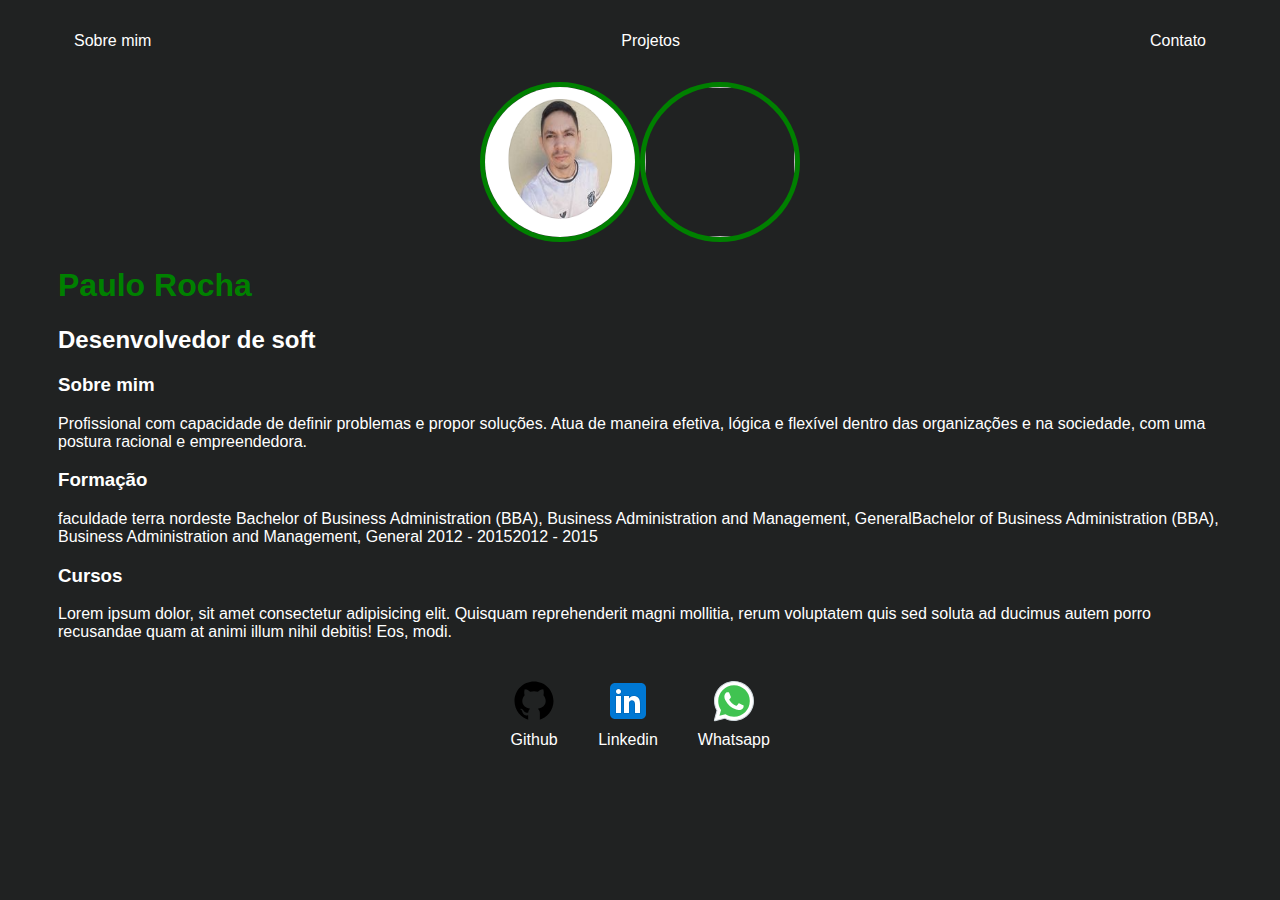
==== index.html @ 7075f6df "projeto portfólio" ====
<!DOCTYPE html>
<html lang="en">
<head>
    <meta charset="UTF-8">
    <meta name="viewport" content="width=device-width, initial-scale=1.0">
    <title>Paulo Rocha</title>
    <link rel="stylesheet" href="index.css">
</head>
<body>
    <div class="container">
        <nav>
            <ul>
                <li>
                    <a href="index.html">Sobre mim</a>
                </li>
                <li>
                    <a href="project.html">Projetos</a>
                </li>
                <li>
                    <a href="contact.html">Contato</a>
                </li>
            </ul>
        </nav>
    
        <header>
            <div class="center">
                <img src="./img/paulo.png"><img>
            </div>
            <h1>Paulo Rocha</h1>
            <h2>Desenvolvedor de soft</h2>
        </header>
        
        <main>
            <section>
                <h3>Sobre mim</h3>
                <p>
                    Profissional com capacidade de definir problemas e propor soluções. Atua de maneira efetiva, lógica e flexível dentro das organizações e na sociedade, com uma postura racional e empreendedora.
    
                </p>
            </section>
            <section>
                <h3>Formação</h3>
                <p>
                    faculdade terra nordeste
                Bachelor of Business Administration (BBA), Business Administration and Management, GeneralBachelor of Business Administration (BBA), Business Administration and Management, General
2012 - 20152012 - 2015

                </p>
            </section>
            <section>
                <h3>Cursos</h3>
                <p>
                    Lorem ipsum dolor, sit amet consectetur adipisicing elit. Quisquam reprehenderit magni mollitia, rerum voluptatem quis sed soluta ad ducimus autem porro recusandae quam at animi illum nihil debitis! Eos, modi.
    
                </p>
            </section>
        </main>
    
        <footer>
            <a href="https://github.com/PauloRocha-85" target="_blank" rel="noopener noreferrer">
                <img src="./img/icons8-github.svg"><img>
                <p>Github</p>
            </a>
            <a href="https://linkedin.com/PauloRocha-85" target="_blank" rel="noopener noreferrer">
                <img src="./img/icons8-linkedin.svg"><img>
                <p>Linkedin</p>
            </a>
            <a href="https://github.com/PauloRocha-85" target="_blank" rel="noopener noreferrer">
                <img src="./img/icons8-whatsapp.svg"><img>
                <p>Whatsapp</p>
            </a>
        </footer>

    </div>
    
</body>
</html>
---- index.css ----
body {
    color: white;
    background-color: rgb(32, 34, 34);
    font-family: Arial, Helvetica, sans-serif;
}

ul {
    display: flex;
    justify-content: space-between;
    list-style-type: none;
    align-items: center;
    padding: 16px;
}

a {
    color: white;
    text-decoration: none;
}

header img {
    width: 150px;
    height: 150px;
    border-radius: 50%;
    border: 5px solid green;
}

.center {
    text-align: center;
}

h1 {
    color: green;
}

footer {
    display: flex;
    justify-content: center;
}

footer a {
    margin: 20px;
    text-align: center;
}

footer p {
    margin-top: 2px;
}

.container {
    padding: 0px 50px;
}

nav a:hover {
    color: green;
}
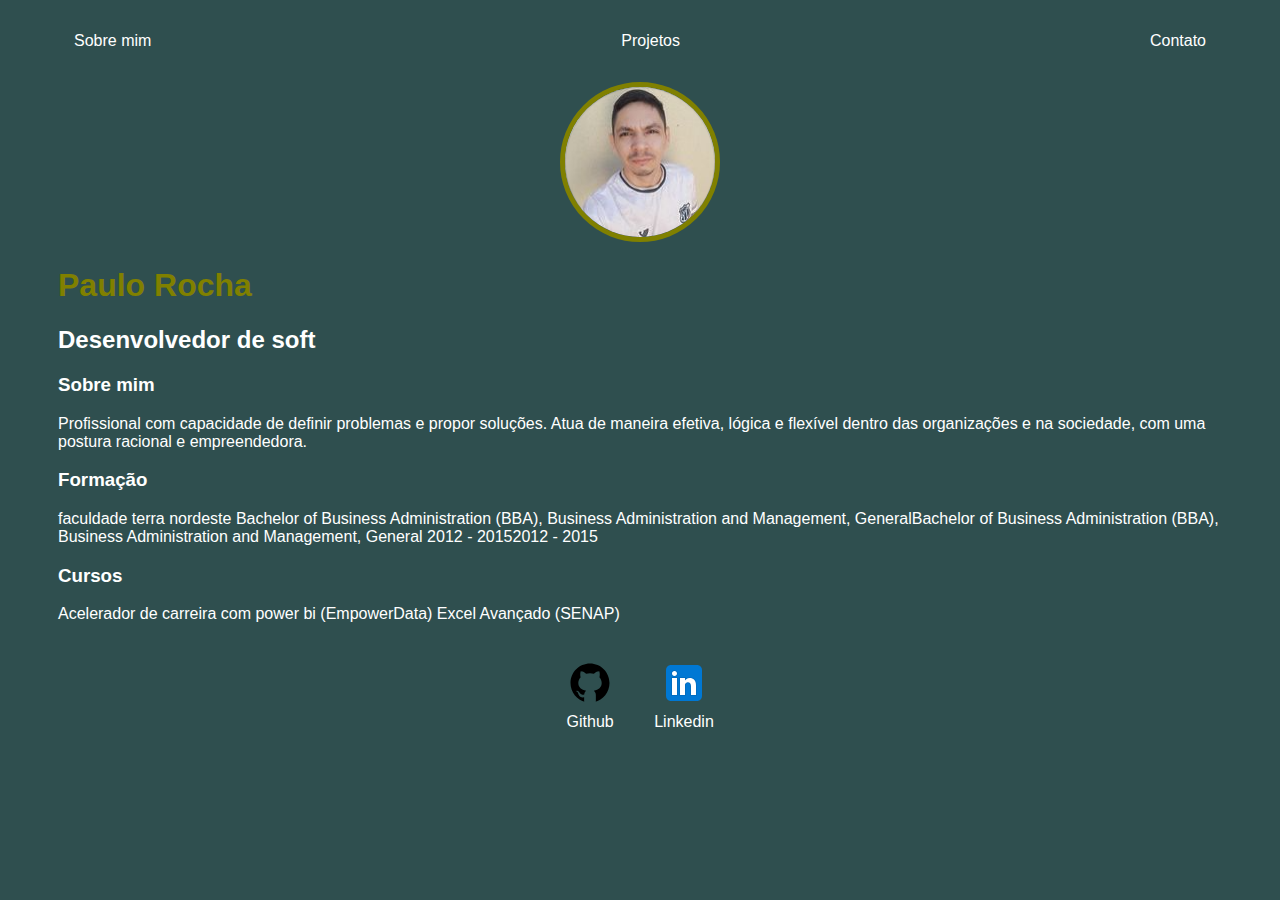
==== commit d9096cf7: "Add files via upload" ====
--- a/index.html
+++ b/index.html
@@ -24,7 +24,7 @@
     
         <header>
             <div class="center">
-                <img src="./img/paulo.png"><img>
+                <img src="./img/paulo.png">
             </div>
             <h1>Paulo Rocha</h1>
             <h2>Desenvolvedor de soft</h2>
@@ -44,14 +44,12 @@
                     faculdade terra nordeste
                 Bachelor of Business Administration (BBA), Business Administration and Management, GeneralBachelor of Business Administration (BBA), Business Administration and Management, General
 2012 - 20152012 - 2015
-
                 </p>
             </section>
             <section>
                 <h3>Cursos</h3>
                 <p>
-                    Lorem ipsum dolor, sit amet consectetur adipisicing elit. Quisquam reprehenderit magni mollitia, rerum voluptatem quis sed soluta ad ducimus autem porro recusandae quam at animi illum nihil debitis! Eos, modi.
-    
+                    Acelerador de carreira com power bi (EmpowerData) Excel Avançado (SENAP)
                 </p>
             </section>
         </main>
@@ -61,13 +59,9 @@
                 <img src="./img/icons8-github.svg"><img>
                 <p>Github</p>
             </a>
-            <a href="https://linkedin.com/PauloRocha-85" target="_blank" rel="noopener noreferrer">
+            <a href="www.linkedin.com/in/paulo-rocha-aab21a68" target="_blank" rel="noopener noreferrer">
                 <img src="./img/icons8-linkedin.svg"><img>
                 <p>Linkedin</p>
-            </a>
-            <a href="https://github.com/PauloRocha-85" target="_blank" rel="noopener noreferrer">
-                <img src="./img/icons8-whatsapp.svg"><img>
-                <p>Whatsapp</p>
             </a>
         </footer>
 
--- a/index.css
+++ b/index.css
@@ -1,6 +1,6 @@
 body {
     color: white;
-    background-color: rgb(32, 34, 34);
+    background-color: DarkSlateGray;
     font-family: Arial, Helvetica, sans-serif;
 }
 
@@ -21,7 +21,7 @@
     width: 150px;
     height: 150px;
     border-radius: 50%;
-    border: 5px solid green;
+    border: 5px solid Olive;
 }
 
 .center {
@@ -29,7 +29,7 @@
 }
 
 h1 {
-    color: green;
+    color: olive;
 }
 
 footer {
@@ -51,5 +51,10 @@
 }
 
 nav a:hover {
-    color: green;
+    color: olive;
+}
+
+main img {
+    width: 150px;
+    height: 150px;
 }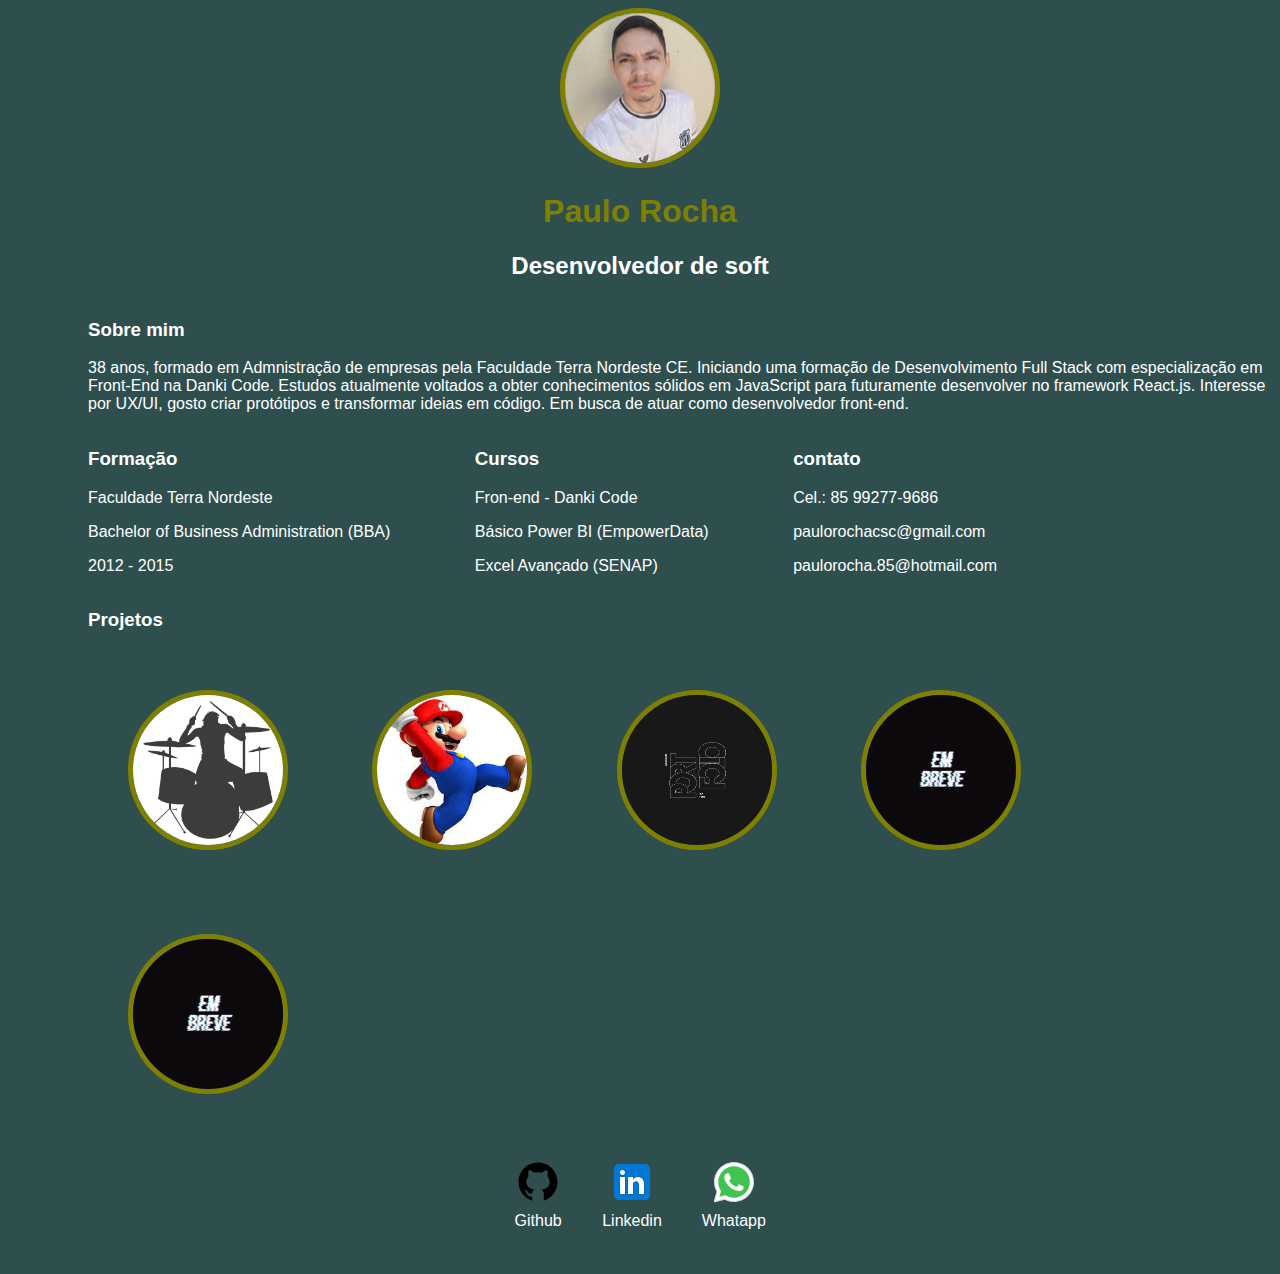
==== commit a3294d81: "atualização.1" ====
--- a/index.html
+++ b/index.html
@@ -7,20 +7,6 @@
     <link rel="stylesheet" href="index.css">
 </head>
 <body>
-    <div class="container">
-        <nav>
-            <ul>
-                <li>
-                    <a href="index.html">Sobre mim</a>
-                </li>
-                <li>
-                    <a href="project.html">Projetos</a>
-                </li>
-                <li>
-                    <a href="contact.html">Contato</a>
-                </li>
-            </ul>
-        </nav>
     
         <header>
             <div class="center">
@@ -34,23 +20,42 @@
             <section>
                 <h3>Sobre mim</h3>
                 <p>
-                    Profissional com capacidade de definir problemas e propor soluções. Atua de maneira efetiva, lógica e flexível dentro das organizações e na sociedade, com uma postura racional e empreendedora.
-    
+                    38 anos, formado em Admnistração de empresas pela Faculdade Terra Nordeste CE. Iniciando uma formação de Desenvolvimento Full Stack com especialização em Front-End na Danki Code.
+
+                    Estudos atualmente voltados a obter conhecimentos sólidos em JavaScript para futuramente desenvolver no framework React.js. Interesse por UX/UI, gosto criar protótipos e transformar ideias em código. Em busca de atuar como desenvolvedor front-end.
                 </p>
             </section>
             <section>
                 <h3>Formação</h3>
-                <p>
-                    faculdade terra nordeste
-                Bachelor of Business Administration (BBA), Business Administration and Management, GeneralBachelor of Business Administration (BBA), Business Administration and Management, General
-2012 - 20152012 - 2015
-                </p>
+                <p>Faculdade Terra Nordeste</p>
+                <p>Bachelor of Business Administration (BBA)</p>
+                <p>2012 - 2015</p>
+                
             </section>
             <section>
                 <h3>Cursos</h3>
-                <p>
-                    Acelerador de carreira com power bi (EmpowerData) Excel Avançado (SENAP)
-                </p>
+                <p>Fron-end - Danki Code</p>
+                <p>Básico Power BI (EmpowerData)</p>
+                <p>Excel Avançado (SENAP)</p>
+            </section>
+            <section>
+                <h3>contato</h3>
+                <p>Cel.: 85 99277-9686</p>
+                <p><a href="mailto:paulorochacsc@gmail.com">paulorochacsc@gmail.com</a></p>
+                <p><a href="mailto:paulorocha.85@hotmail.com">paulorocha.85@hotmail.com</a></p>
+            </section>
+
+            <section class="app">
+                <h3>Projetos</h3>
+                    <a href="https://paulorocha-85.github.io/Bateria-virtual/" target="_blank"><img src="./img/bateria.jpg"></a>
+                
+                    <a href="https://paulorocha-85.github.io/jogomariojump/" target="_blank"><img src="./img/mario.jpg"></a>
+         
+                    <a href="https://paulorocha-85.github.io/PROJETO-1/" target="_blank"><img src="./img/port.png"/></a>
+
+                    <a href=""><img src="./img/em breve.gif"></a>
+
+                    <a href=""><img src="./img/em breve.gif"></a>
             </section>
         </main>
     
@@ -59,9 +64,13 @@
                 <img src="./img/icons8-github.svg"><img>
                 <p>Github</p>
             </a>
-            <a href="www.linkedin.com/in/paulo-rocha-aab21a68" target="_blank" rel="noopener noreferrer">
+            <a href="https://www.linkedin.com/in/paulo-rocha-aab21a68/" target="_blank" rel="noopener noreferrer">
                 <img src="./img/icons8-linkedin.svg"><img>
                 <p>Linkedin</p>
+            </a>
+            <a href="https://wa.me/5585992779686?text=Ola%2C+peguei+seu+contato+no+site+de+portfolio.+Poderia+me+ajudar%3F" target="_blank" rel="noopener noreferrer">
+                <img src="./img/icons8-whatsapp.svg"><img>
+                <p>Whatapp</p>
             </a>
         </footer>
 
--- a/index.css
+++ b/index.css
@@ -28,8 +28,29 @@
     text-align: center;
 }
 
+section{
+    margin-left: 80px;
+    display: inline-block;
+}
+
+.app img{
+    flex-direction: row;
+    flex-wrap: nowrap;
+    align-items: center;
+    margin: 40px;
+    width: 150px;
+    height: 150px;
+    border-radius: 50%;
+    border: 5px solid Olive;
+}
+
 h1 {
+    text-align: center;
     color: olive;
+}
+
+h2 {
+    text-align: center;
 }
 
 footer {
@@ -55,6 +76,7 @@
 }
 
 main img {
+    align-items: center;
     width: 150px;
     height: 150px;
 }